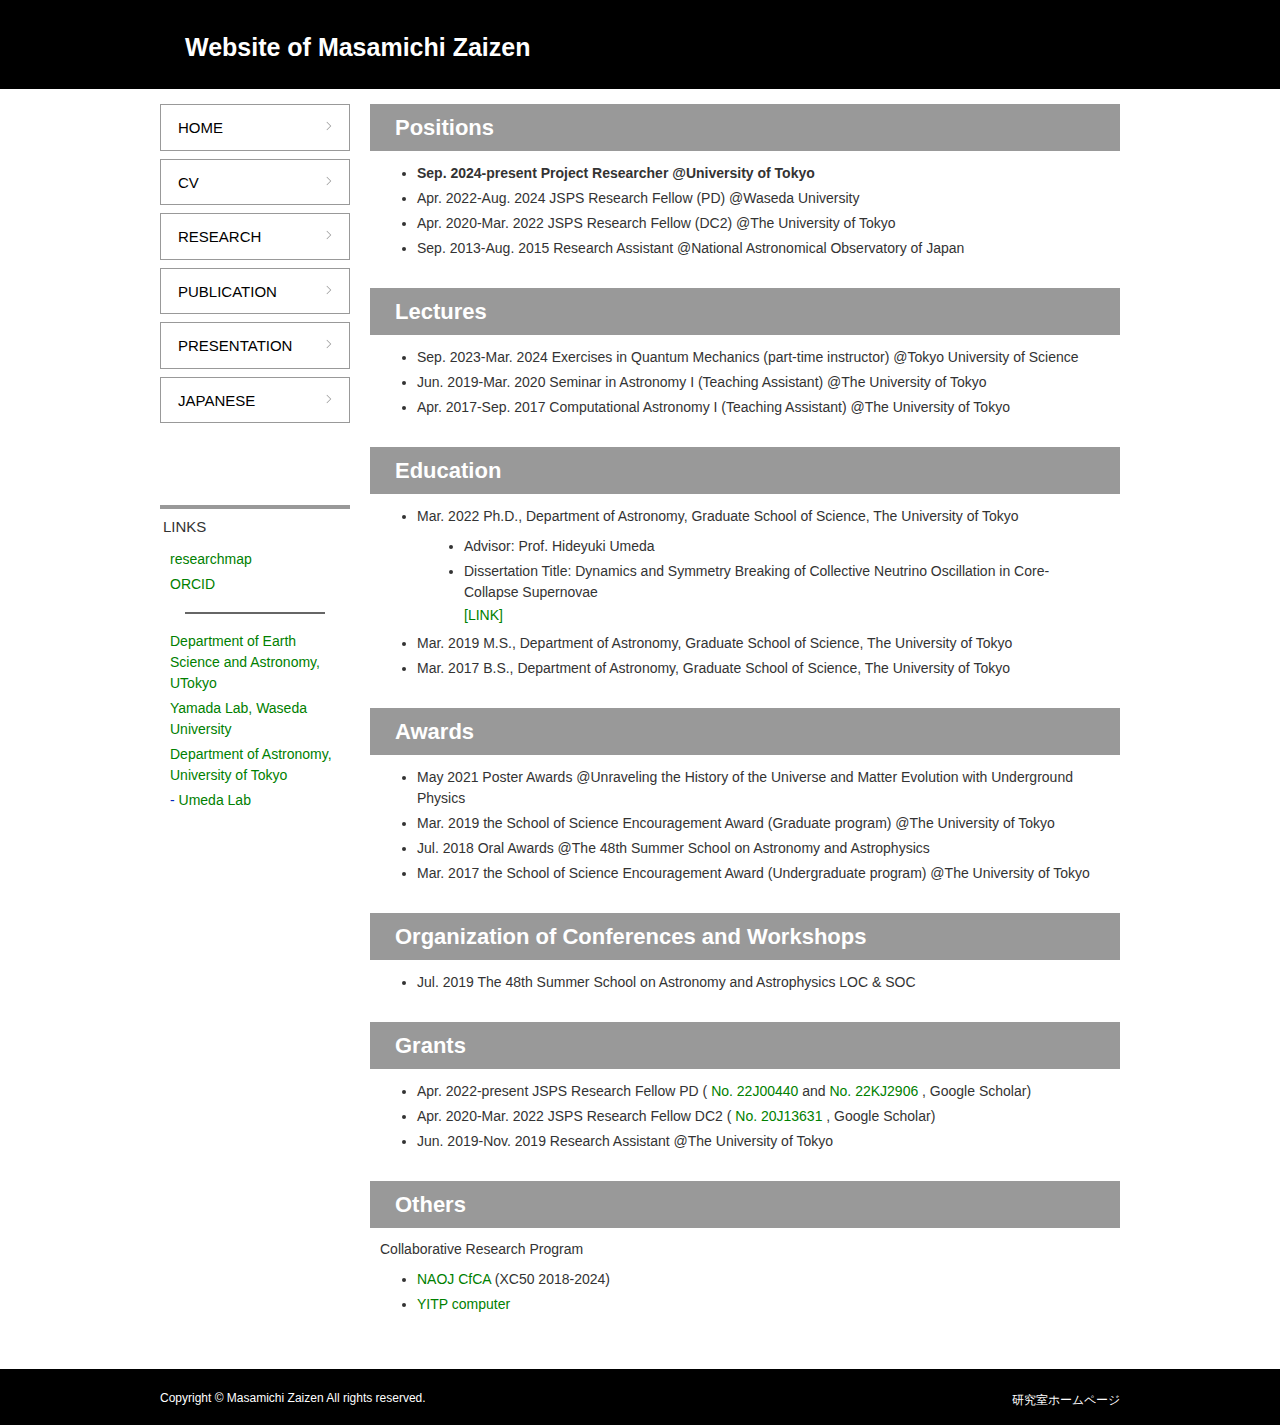
==== cv-e.html @ 2cce5ce3 "Modify some information." ====
<!DOCTYPE HTML>
<html lang="ja">
<head>
<meta charset="utf-8">
<title>CV | Website of Masamichi Zaizen</title>
<!--[if lt IE 9]>
<script src="http://html5shiv.googlecode.com/svn/trunk/html5.js"></script>
<script src="http://ie7-js.googlecode.com/svn/version/2.1(beta4)/IE9.js"></script>
<![endif]-->
<link href="css/style.css" rel="stylesheet" media="all">
</head>
<body>
<div id="container">
  <header id="header">
    <h1>Website of Masamichi Zaizen</h1>
  </header>
  <div id="nav_frame">
    <nav>
      <ul id="nav1">
        <li><a href="index-e.html">HOME</a></li>
        <li><a href="cv-e.html">CV</a></li>
        <li><a href="research-e.html">RESEARCH</a></li>
        <li><a href="publications-e.html">PUBLICATION</a></li>
        <li><a href="presentations-e.html">PRESENTATION</a></li>
        <li><a href="cv.html">JAPANESE</a></li>
      </ul>
    </nav>
    <div id="link">
      <p>LINKS</p>
      <ul id="nav2">
        <li><a href="https://researchmap.jp/mzizn?lang=en">researchmap</a></li>
        <li><a href="https://orcid.org/0000-0001-7305-1683">ORCID</a></li>
        <hr>
        <li><a href="https://ea.c.u-tokyo.ac.jp/home/en/">Department of Earth Science and Astronomy, UTokyo</a></li>
        <li><a href="https://www.heap.phys.waseda.ac.jp/index.php">Yamada Lab, Waseda University</a></li>
        <li><a href="http://www.astron.s.u-tokyo.ac.jp/en/">Department of Astronomy, University of Tokyo</a></li>
        <li>- <a href="http://tron.astron.s.u-tokyo.ac.jp/~umeda/EN/index.html.en">Umeda Lab</a></li>
      </ul>
    </div>
  </div>
  <!--<div id="top"><img src="image/top8.jpg" alt="" width="750" height="300"></div>-->
  <div id="main">
    <div id="about">
      <h2 class="mt0">Positions</h2>
      <ul>
        <li><b>Sep. 2024-present Project Researcher @University of Tokyo</b></li>
        <li>Apr. 2022-Aug. 2024 JSPS Research Fellow (PD) @Waseda University</li>
        <li>Apr. 2020-Mar. 2022 JSPS Research Fellow (DC2) @The University of Tokyo</li>
        <li>Sep. 2013-Aug. 2015 Research Assistant @National Astronomical Observatory of Japan</li>
      </ul>
    </div>


    <div id="about">
      <h2 class="mt0">Lectures</h2>
      <ul>
        <li>Sep. 2023-Mar. 2024 Exercises in Quantum Mechanics (part-time instructor) @Tokyo University of Science</li>
        <li>Jun. 2019-Mar. 2020 Seminar in Astronomy I (Teaching Assistant) @The University of Tokyo</li>
        <li>Apr. 2017-Sep. 2017 Computational Astronomy I (Teaching Assistant) @The University of Tokyo</li>
      </ul>
    </div>


    <div id="about">
      <h2 class="mt0">Education</h2>
      <ul>
        <li>Mar. 2022 Ph.D., Department of Astronomy, Graduate School of Science, The University of Tokyo</li>
        <ul>
          <li>Advisor: Prof. Hideyuki Umeda</li>
          <li>Dissertation Title: Dynamics and Symmetry Breaking of Collective Neutrino Oscillation in Core-Collapse Supernovae</li>
          <a href="https://repository.dl.itc.u-tokyo.ac.jp/records/2008975">[LINK]</a>
        </ul>
        <li>Mar. 2019 M.S., Department of Astronomy, Graduate School of Science, The University of Tokyo</li>
        <li>Mar. 2017 B.S., Department of Astronomy, Graduate School of Science, The University of Tokyo</li>
      </ul>
    </div>


    <div id="about">
      <h2 class="mt0">Awards</h2>
      <ul>
        <li>May 2021 Poster Awards @Unraveling the History of the Universe and Matter Evolution with Underground Physics</li>
        <li>Mar. 2019 the School of Science Encouragement Award (Graduate program) @The University of Tokyo</li>
        <li>Jul. 2018 Oral Awards @The 48th Summer School on Astronomy and Astrophysics</li>
        <li>Mar. 2017 the School of Science Encouragement Award (Undergraduate program) @The University of Tokyo</li>
      </ul>
    </div>


    <div id="about">
      <h2 class="mt0">Organization of Conferences and Workshops</h2>
      <ul>
        <li>Jul. 2019 The 48th Summer School on Astronomy and Astrophysics LOC & SOC</li>
      </ul>
    </div>


    <div id="about">
      <h2 class="mt0">Grants</h2>
      <ul>
        <li>
          Apr. 2022-present JSPS Research Fellow PD (
          <a href="https://scholar.google.co.jp/scholar?hl=ja&as_sdt=0%2C5&as_vis=1&q=22J00440&btnG=">No. 22J00440
          </a>
          and
          <a href="https://scholar.google.co.jp/scholar?hl=ja&as_sdt=0%2C5&as_vis=1&q=22KJ2906&btnG=">No. 22KJ2906
          </a>
          , Google Scholar)
        </li>
        <li>
          Apr. 2020-Mar. 2022 JSPS Research Fellow DC2 (
          <a href="https://scholar.google.co.jp/scholar?hl=ja&as_sdt=0%2C5&as_ylo=2020&as_vis=1&q=20J13631&btnG=">No. 20J13631
          </a>
          , Google Scholar)
        </li>
        <li>Jun. 2019-Nov. 2019 Research Assistant @The University of Tokyo</li>
      </ul>
    </div>


    <div id="about">
      <h2 class="mt0">Others</h2>
      <p>Collaborative Research Program</p>
      <ul>
        <li>
          <a href="https://www.cfca.nao.ac.jp">NAOJ CfCA</a> (XC50 2018-2024)
        </li>
        <li>
          <a href="https://www.yukawa.kyoto-u.ac.jp/contents/kyoudou/computer">YITP computer</a>
        </li>
      </ul>
    </div>


  </div>
</div>
<footer>
  <div id="footer_color">
    <div id="copy">Copyright &copy; Masamichi Zaizen All rights reserved.</div>
    <!--この行は削除できません--><div id="flink"><a href="https://www.cis-trans.jp/">研究室ホームページ</a></div><!--この行は削除できません-->
  </div>
</footer>
</body>
</html>
---- css/style.css ----
@charset "utf-8";

@import "normalize.css";

html {
	overflow-y: scroll;
}

body {
	color: #333;
	font-size: 14px;
	font-family: "ヒラギノ角ゴ ProN W3", "Hiragino Kaku Gothic ProN", "メイリオ", Meiryo, sans-serif;
	line-height: 1.5;
	text-align: center;
	background-image: url(../image/back1h.png);
	background-repeat: repeat-x;
}


#container {
	width: 960px;
	margin: auto;
	text-align: center;
	overflow: hidden;
}

a:link {
	text-decoration: none;
	color: green;
}

a:visited {
	color: green;
}

a:active {
	color: #eee;
}

a:hover {
	text-decoration: underline;
	color: black;
}


/* header */

header {
	width: 960px;
	height: 89px;
	margin: 0 auto 15px;
	display: flex;
	flex-direction: column; 
	justify-content: center;
}

header h1 {
	padding: 5px 5px 0px 25px;
	margin: 0;
	font-size: 25px;
	color: #FFFFFF;
	font-weight: bold;
	text-align: left;
	line-height: 1.2;
}


/* nav */

#nav_frame {
	width: 190px;
	height: auto;
	margin: 0 18px 15px 0;
	padding: 0px;
	float: left;
	clear: left;
}

nav {
	width: 190px;
	margin: 0 0 70px;
	padding: 0;
}

ul#nav1 {
	list-style-type: none;
	margin: 0;
	padding: 0;
	font-size: 15px;
}

ul#nav1 li {
	width: auto;
	height: auto;
	margin: 0 0 8px;
	padding: 0;
	text-align: left;
	display: block;
	list-style: none;
	position: relative;
}

ul#nav1 a:link, ul#nav1 a:visited {
	width: 154px;
	height: auto;
	padding: 12px 17px 10px;
	text-decoration: none;
	display: block;
	list-style: none;
	color: #000;
	border: 1px solid #999;
	background-color: #FFF;
}

ul#nav1 a:active, ul#nav1 a:hover {
	color: #fff;
	border: 1px solid #999;
	background-color: #999;
}

ul#nav1 li a:before {
    display: block;
    content: "";
    position: absolute;
    -webkit-transform: rotate(45deg);
    transform: rotate(45deg);
    top: 50%;
	right: 20px;
    width: 6px;
    height: 6px;
    margin-top: -4px;
    background: #999;
}

ul#nav1 li a:after {
    display: block;
    content: "";
    position: absolute;
    -webkit-transform: rotate(45deg);
    transform: rotate(45deg);
    top: 50%;
    right: 21px;
    width: 6px;
    height: 6px;
    margin-top: -4px;
    background: #FFF;
}

ul#nav1 li a:hover:before {
    background: #fff;
}

ul#nav1 li a:hover:after {
    background: #999;
}

#link {
	width: 190px;
	margin: 0 0 50px;
	padding: 12px 0 30px;
	text-align: left;
}

#link p {
	margin: 0;
	padding: 7px 3px 0;
	text-indent: 0;
	border-top: 4px solid #999;
	font-size: 15px;
}

ul#nav2 {
	list-style: none;
	margin : 8px 10px;
	padding : 0;
}

ul#nav2 li {
	margin: 0;
	padding: 2px 0 2px;
	background-image: none;
	list-style: none;
	color: #0129BC;
	list-style-image: none;
}


/* page-link */

#page-link{
  display: flex;
  justify-content: left;
  padding: 2px;
}

#page-link li{
  list-style: none;
}

#page-link li a{
  color: #333;
  padding:0 10px;
  text-decoration: none;
}

#page-link li a::before{
  content:'▼';
  font-size:0.8rem;
  padding:0 10px 0 0;
  color: #ccc;
}


/* footer */

footer {
	width: auto;
	height: 56px;
	margin: 0 auto;
	padding: 0 auto;
	font-size: 12px;
	color: #FFF;
	clear: both;
	background-image: url(../image/back1f.png);
	background-repeat: repeat-x;
}

#footer_color {
	width: 960px;
	height: 56px;
	margin: 0 auto;
}

#copy {
	width: auto;
	height: auto;
	margin: 20px 0 0;
	padding: 0;
	float: left;
}

#flink {
	width: auto;
	height: auto;
	margin: 20px 0 0;
	padding: 0;
	font-size: 14px;
	float: right;
}

#flink a {
	color: #FFFFFF;
	font-size: 12px;
}


/* top */

#top {
	width: 750px;
	margin: 0 0 15px;
	float: right;
}

#news {
	width: 750px;
	height: auto;
	margin: 0;
	padding: 0 0 10px;
}

#news ul {
	width: auto;
	height: 160px;
	margin: 0;
	padding: 10px 10px 20px 35px;
	overflow: auto;
}

#news ul li {
	padding: 2px 0 13px;
}

#about {
	width: 750px;
	height: auto;
	margin: 0 0 20px;
	padding: 0 0 2px;
}

#about p {
	margin: 5px 10px;
	padding: 0;
	text-indent: 0;
	line-height: 1.7;
}


/* main */

#main {
	width: 750px;
	text-align: left;
	margin: 0;
	padding: 0 0 25px;
	float: right;
	clear: right;
	overflow: hidden;
}

#main  h1 {
	width: 725px;
	height: 24px;
	margin: 0 0 15px;
	padding: 24px 0 20px 25px;
	color: #FFF;
	line-height: 24px;
	font-size: 24px;
	font-weight: bold;
	background-color: #000;
}

h2 {
	width: 740px;
	height: 27px;
	font-size: 22px;
	font-weight: bold;
	margin: 30px auto 10px;
	padding: 13px 5px 7px 25px;
	line-height: 22px;
	color: #FFF;
	/* border-top: 5px solid #999;
	border-bottom: 5px solid #999;*/
	background-color: #999;
	clear: both;
}

h3 {
	margin: 15px 5px 5px 0px;
	padding: 0;
	font-weight: normal;
	font-size: 20px;
	clear: both;
}

h3.top {
	margin: 0 10px;
	font-size: 21px;
	color: #666;
}

h4 {
	padding: 0;
	font-size: 18px;
	margin: 15px 5px 5px 13px;
	font-weight: normal;
	clear: both;
}

h5 {
	padding: 0;
	font-size: 16px;
	margin: 15px 5px 5px 18px;
	font-weight: normal;
	clear: both;
}

p {
	margin: 5px 15px 5px 20px;
	padding: 0;
	text-indent: 0.7em;
}

p.noindent {
	text-indent: 0;
}


/* list */

ul {
	margin: 5px 15px 5px 47px;
	padding: 0;
}

ul li {
	list-style: none;
	padding: 2px 0;
	list-style-type: disc
}

li ul {
	margin: 5px 0 0 15px;
}

ol {
	margin: 5px 15px 5px 30px;
	padding: 0;
	list-style-type: decimal;
}

ol li {
	margin: 0;
	padding: 2px 0;
}

li ol {
	margin: 5px 0 0 10px;
}


/* table */

table, tr, th {
	border: none;
	width: auto;
	font-weight: normal;
	padding: 5px;
}

/*
table {
	padding: 0;
	margin: 10px 10px 10px 30px;
}

table th {
	border: 1px solid #CCC;
	padding: 5px;
	font-weight: normal;
	text-align: center;
	background-color: #F2F2F2;
}

table td {
	border: 1px solid #CCC;
	padding: 5px;
}

table.noborder {
	padding: 0;
	margin: 10px 10px 10px 30px;
}

table.noborder th {
	padding: 5px;
	font-weight: normal;
	text-align: center;
	background-color: #F2F2F2;
	border: none;
}

table.noborder td {
	padding: 5px;
	border: none;
}

table.center {
	margin: 10px auto;
	text-align: left;
}

table.member {
	width: 700px;
}
*/

/* figure */

figure {
	margin: 10px 20px;
}

figure.center {
	margin: 10px auto;
}

figure.fr {
	float: right;
	margin: 0 15px 5px 10px;
}

figure.fl {
	float: left;
	margin: 0 10px 5px 25px;
}

figure img {
	margin: 5px;
}

figcaption {
	font-size: 0.85em;
	line-height: 1.1;
	padding: 0 5px;
}


/* utility */

.mb0 {
	margin-bottom: 0;
}

.mb05 {
	margin-bottom: 5px;
}

.mb10 {
	margin-bottom: 10px;
}

.mb15 {
	margin-bottom: 15px;
}

.mb20 {
	margin-bottom: 20px;
}

.mb25 {
	margin-bottom: 25px;
}

.mb30 {
	margin-bottom: 30px;
}

.mt0 {
	margin-top: 0;
}

.mt05 {
	margin-top: 5px;
}

.mt10 {
	margin-top: 10px;
}

.mt15 {
	margin-top: 15px;
}

.mt20 {
	margin-top: 20px;
}

.mt25 {
	margin-top: 25px;
}

.mt30 {
	margin-top: 30px;
}

.clear {
	clear: both;
}

.center {
	text-align: center;
	text-indent: 0;
}

.right {
	text-align: right;
}

.left {
	text-align: left;
}

.small {
	font-size: 0.85em;
}

.pnum {
	clear: both;
	float: left;
	font-size: 10pt;
	width: 25px;
}

.ptitle {
	font-weight: bold;
	margin-top: 5pt;
	margin-left: 2pt;
	font-size: 11pt;
	width: 720px;
	color: black;
}

.pinfo {
	margin-left: 10pt;
	font-size: 9pt;
	width: 720px;
}

.col-1 {
    display: inline-block;
    width: auto;
    /* border: solid 1px; */
}
.col-2 {
    display: inline-block;
    width: auto;
    /* border: solid 1px; */
}

hr {
	border: 1px solid #666666;
	margin: 15px 15px;
	clear: both;
}

blockquote {
	margin: 5px 10px 5px 10px;
}

blockquote p {
	text-indent: 0;
}
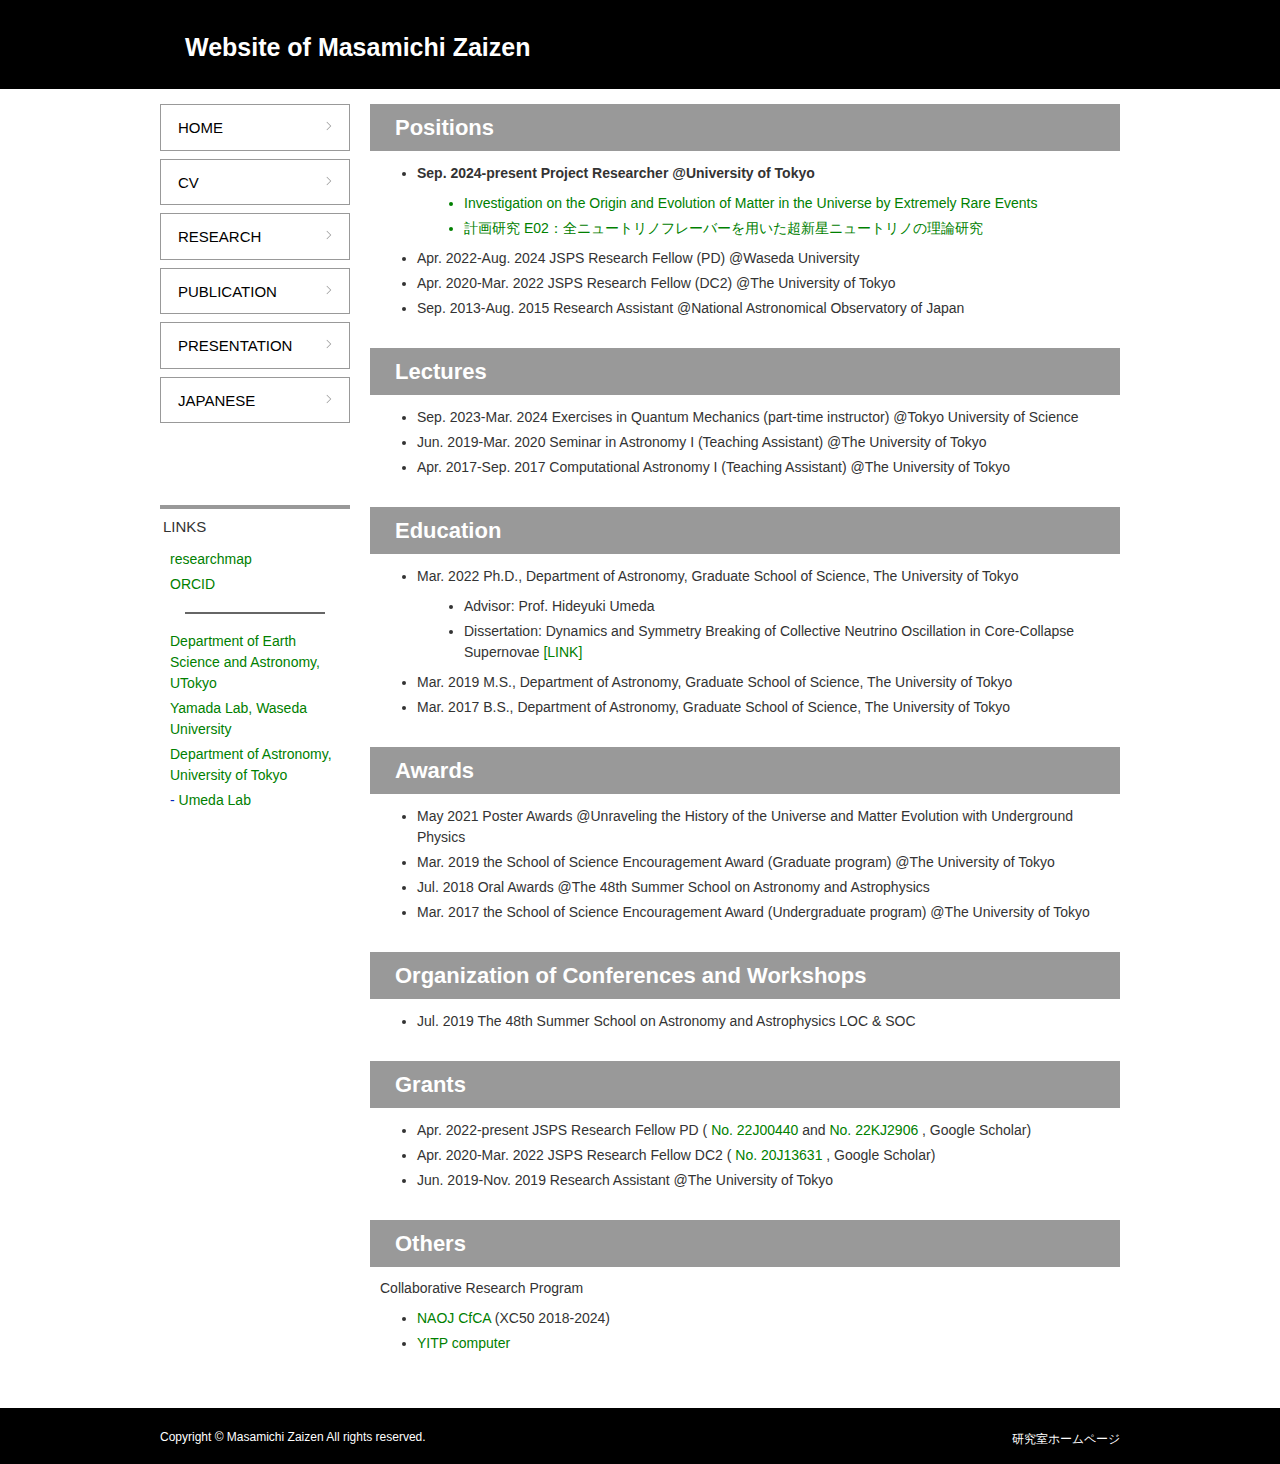
==== commit 80612d93: "Add employer info." ====
--- a/cv-e.html
+++ b/cv-e.html
@@ -44,6 +44,12 @@
       <h2 class="mt0">Positions</h2>
       <ul>
         <li><b>Sep. 2024-present Project Researcher @University of Tokyo</b></li>
+        <ul>
+          <a href="https://www.lowbg.org/ugrp/index.html">
+            <li>Investigation on the Origin and Evolution of Matter in the Universe by Extremely Rare Events</li></a>
+          <a href="https://www.lowbg.org/ugrp/plan-e02.html">
+            <li>計画研究 E02：全ニュートリノフレーバーを用いた超新星ニュートリノの理論研究</li></a>
+        </ul>
         <li>Apr. 2022-Aug. 2024 JSPS Research Fellow (PD) @Waseda University</li>
         <li>Apr. 2020-Mar. 2022 JSPS Research Fellow (DC2) @The University of Tokyo</li>
         <li>Sep. 2013-Aug. 2015 Research Assistant @National Astronomical Observatory of Japan</li>
@@ -67,8 +73,9 @@
         <li>Mar. 2022 Ph.D., Department of Astronomy, Graduate School of Science, The University of Tokyo</li>
         <ul>
           <li>Advisor: Prof. Hideyuki Umeda</li>
-          <li>Dissertation Title: Dynamics and Symmetry Breaking of Collective Neutrino Oscillation in Core-Collapse Supernovae</li>
-          <a href="https://repository.dl.itc.u-tokyo.ac.jp/records/2008975">[LINK]</a>
+          <li>Dissertation: Dynamics and Symmetry Breaking of Collective Neutrino Oscillation in Core-Collapse Supernovae
+            <a href="https://repository.dl.itc.u-tokyo.ac.jp/records/2008975">[LINK]</a>
+          </li>
         </ul>
         <li>Mar. 2019 M.S., Department of Astronomy, Graduate School of Science, The University of Tokyo</li>
         <li>Mar. 2017 B.S., Department of Astronomy, Graduate School of Science, The University of Tokyo</li>
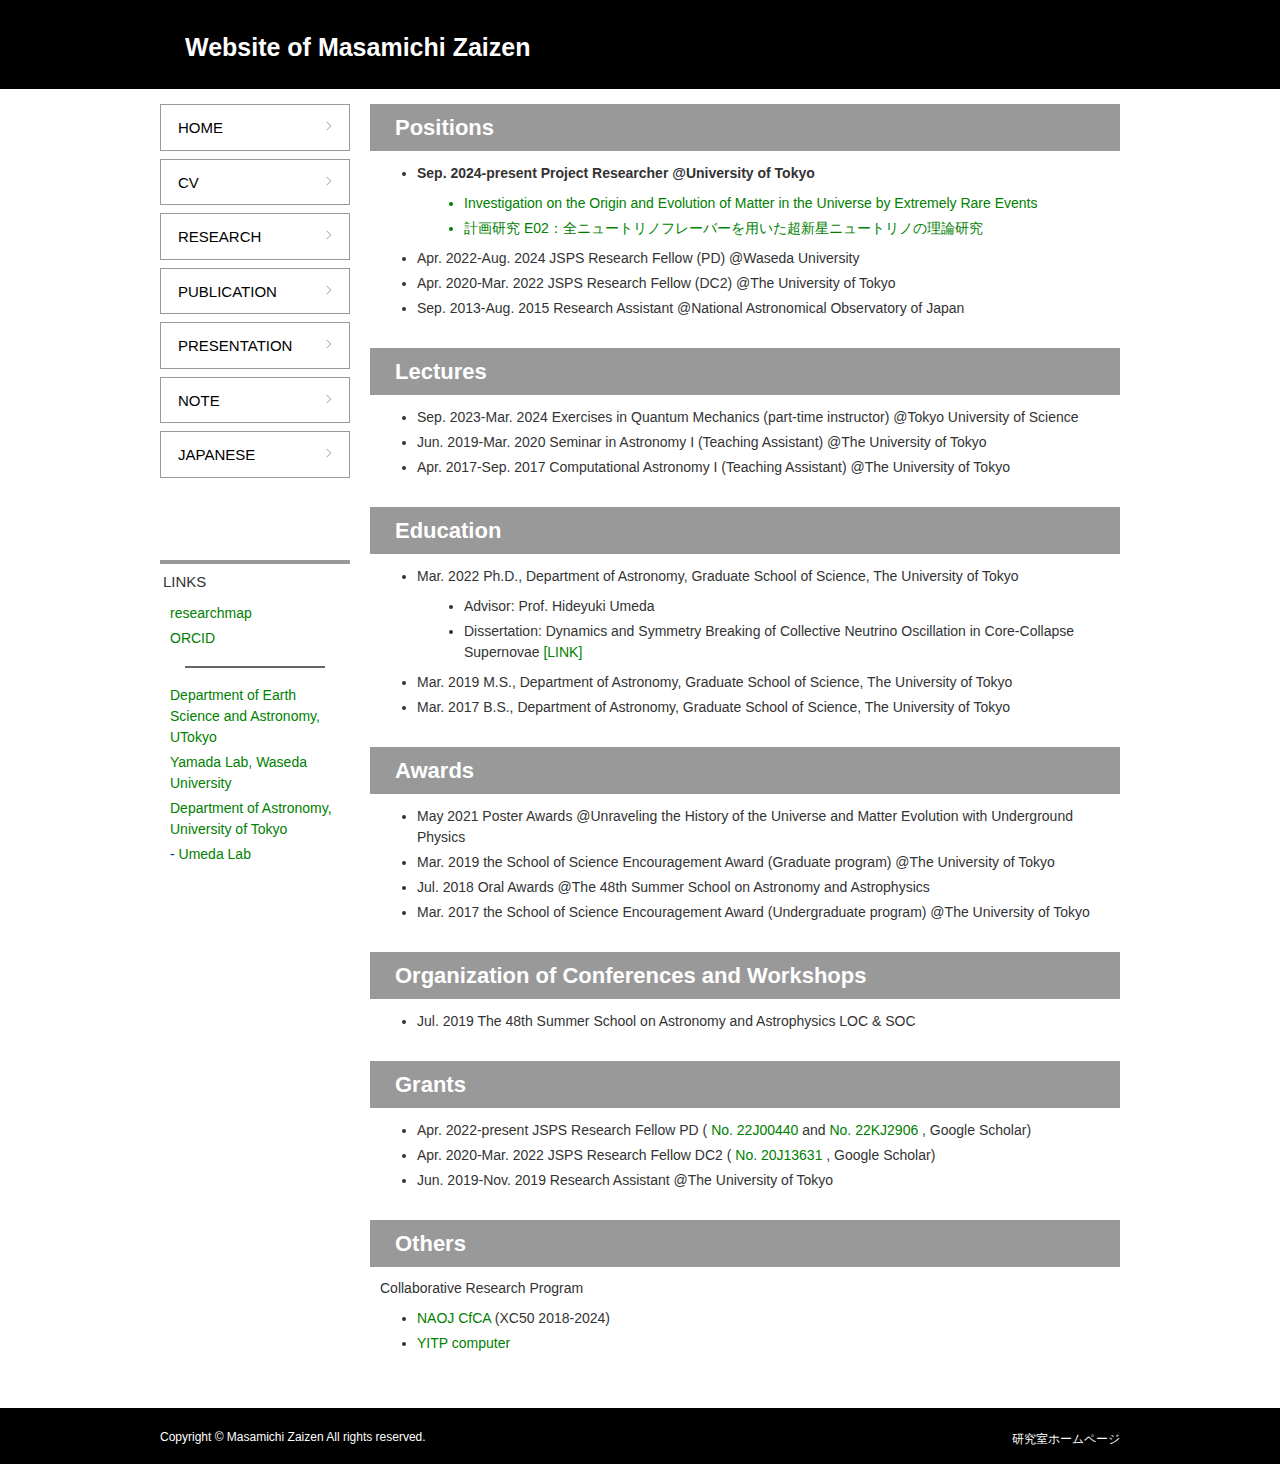
==== commit 0f7e8bd4: "Add note page." ====
--- a/cv-e.html
+++ b/cv-e.html
@@ -22,6 +22,7 @@
         <li><a href="research-e.html">RESEARCH</a></li>
         <li><a href="publications-e.html">PUBLICATION</a></li>
         <li><a href="presentations-e.html">PRESENTATION</a></li>
+        <li><a href="note-e.html">NOTE</a></li>
         <li><a href="cv.html">JAPANESE</a></li>
       </ul>
     </nav>
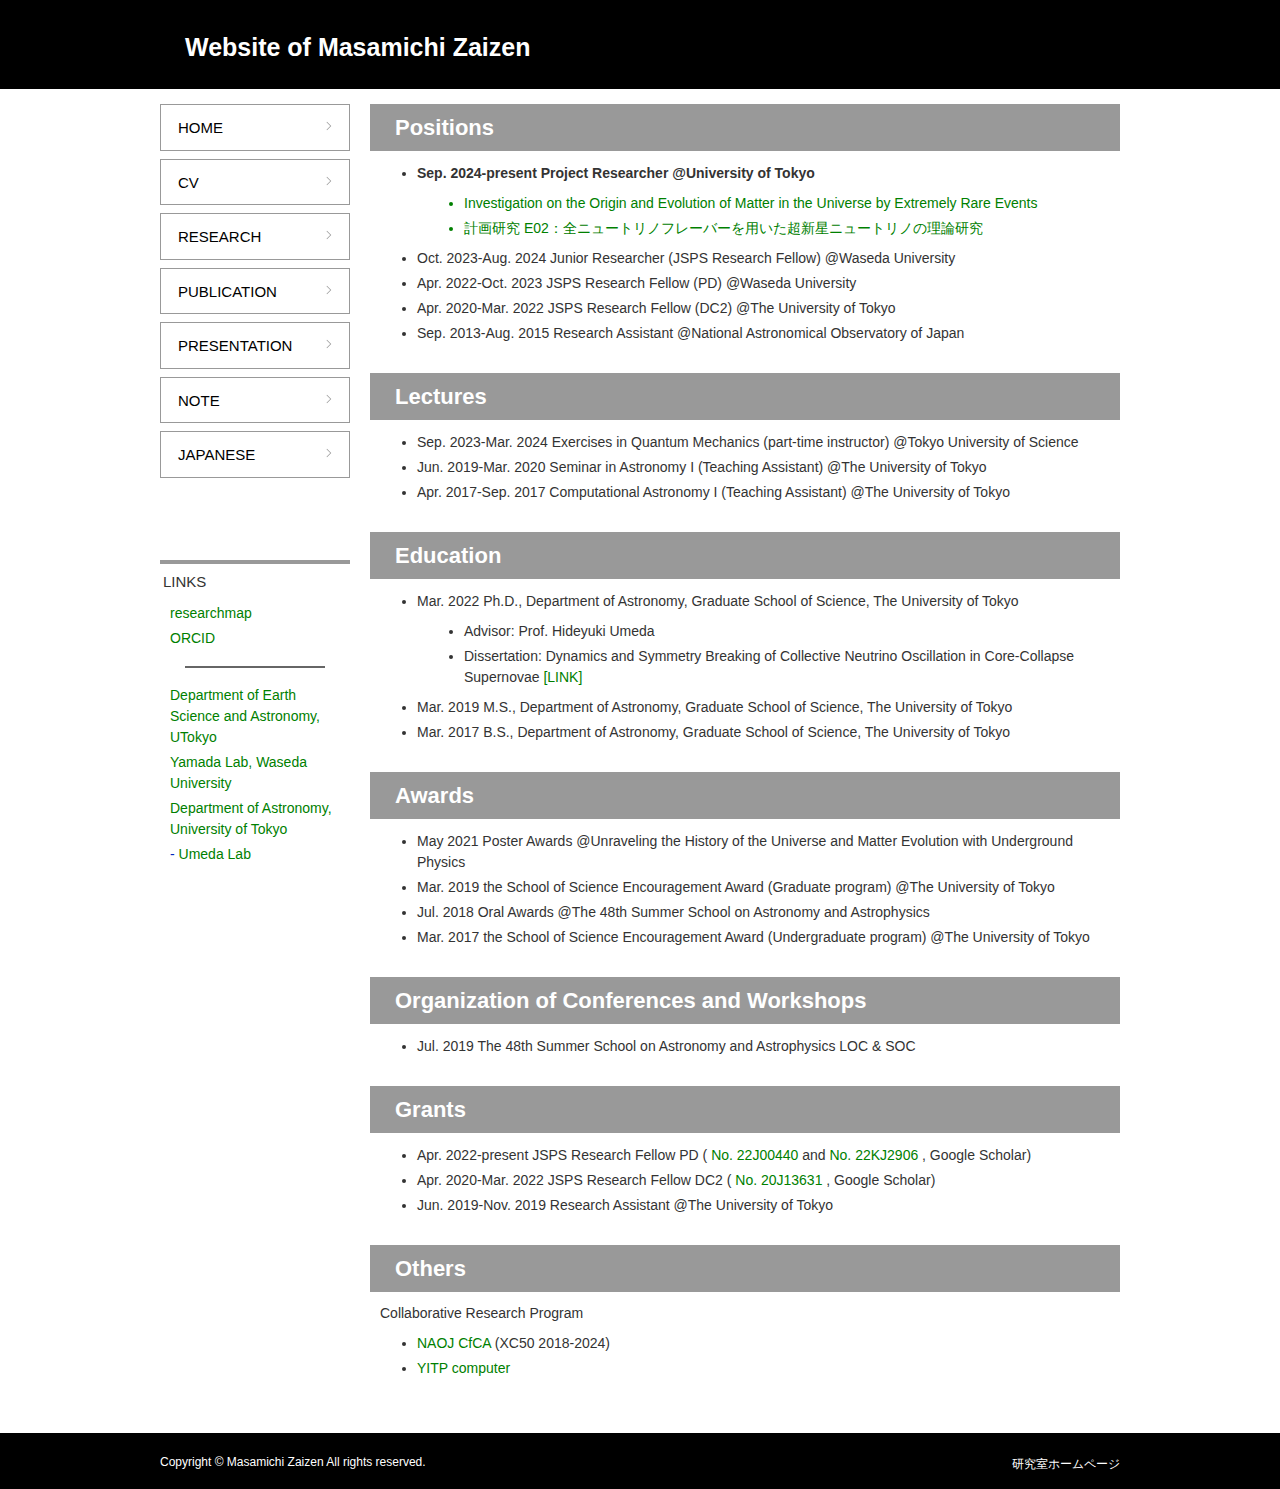
==== commit 976b4dcc: "Add paper info." ====
--- a/cv-e.html
+++ b/cv-e.html
@@ -51,7 +51,8 @@
           <a href="https://www.lowbg.org/ugrp/plan-e02.html">
             <li>計画研究 E02：全ニュートリノフレーバーを用いた超新星ニュートリノの理論研究</li></a>
         </ul>
-        <li>Apr. 2022-Aug. 2024 JSPS Research Fellow (PD) @Waseda University</li>
+        <li>Oct. 2023-Aug. 2024 Junior Researcher (JSPS Research Fellow) @Waseda University</li>
+        <li>Apr. 2022-Oct. 2023 JSPS Research Fellow (PD) @Waseda University</li>
         <li>Apr. 2020-Mar. 2022 JSPS Research Fellow (DC2) @The University of Tokyo</li>
         <li>Sep. 2013-Aug. 2015 Research Assistant @National Astronomical Observatory of Japan</li>
       </ul>
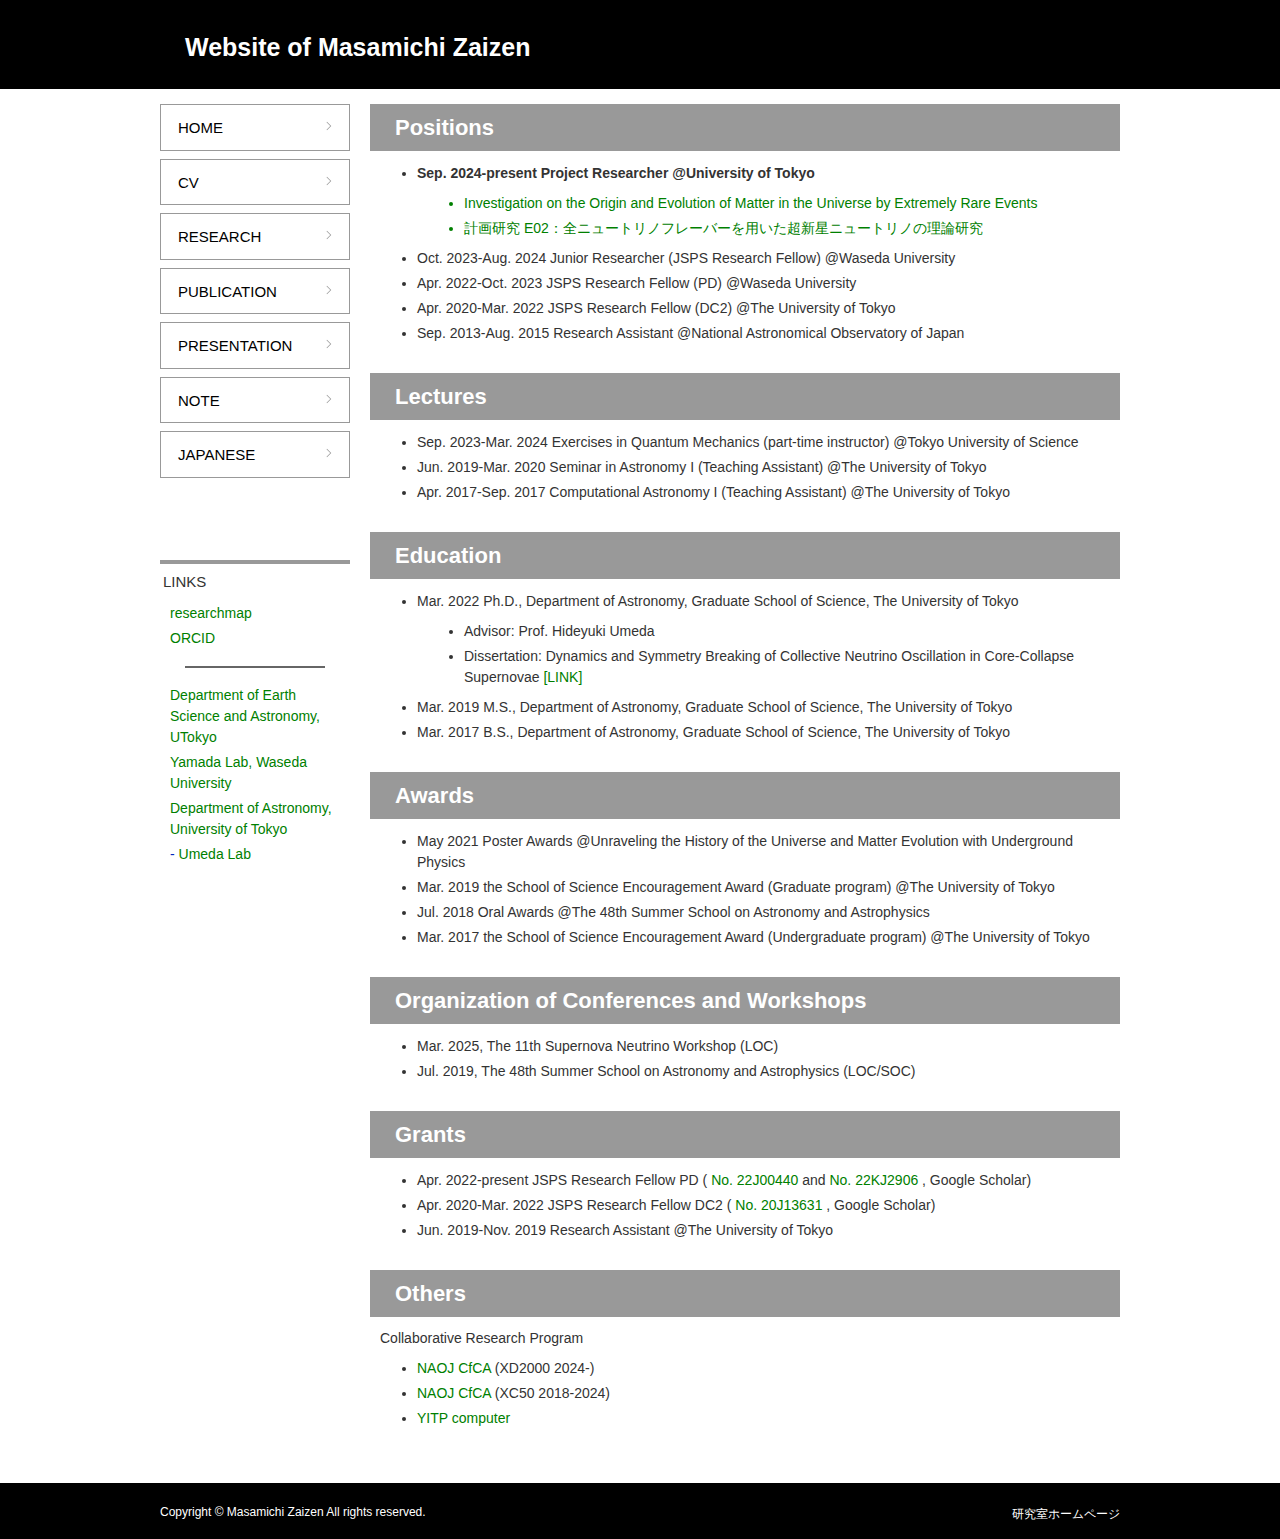
==== commit 0315f071: "Add workshop info." ====
--- a/cv-e.html
+++ b/cv-e.html
@@ -99,7 +99,8 @@
     <div id="about">
       <h2 class="mt0">Organization of Conferences and Workshops</h2>
       <ul>
-        <li>Jul. 2019 The 48th Summer School on Astronomy and Astrophysics LOC & SOC</li>
+        <li>Mar. 2025, The 11th Supernova Neutrino Workshop (LOC)</li>
+        <li>Jul. 2019, The 48th Summer School on Astronomy and Astrophysics (LOC/SOC)</li>
       </ul>
     </div>
 
@@ -132,6 +133,9 @@
       <p>Collaborative Research Program</p>
       <ul>
         <li>
+          <a href="https://www.cfca.nao.ac.jp">NAOJ CfCA</a> (XD2000 2024-)
+        </li>
+        <li>
           <a href="https://www.cfca.nao.ac.jp">NAOJ CfCA</a> (XC50 2018-2024)
         </li>
         <li>
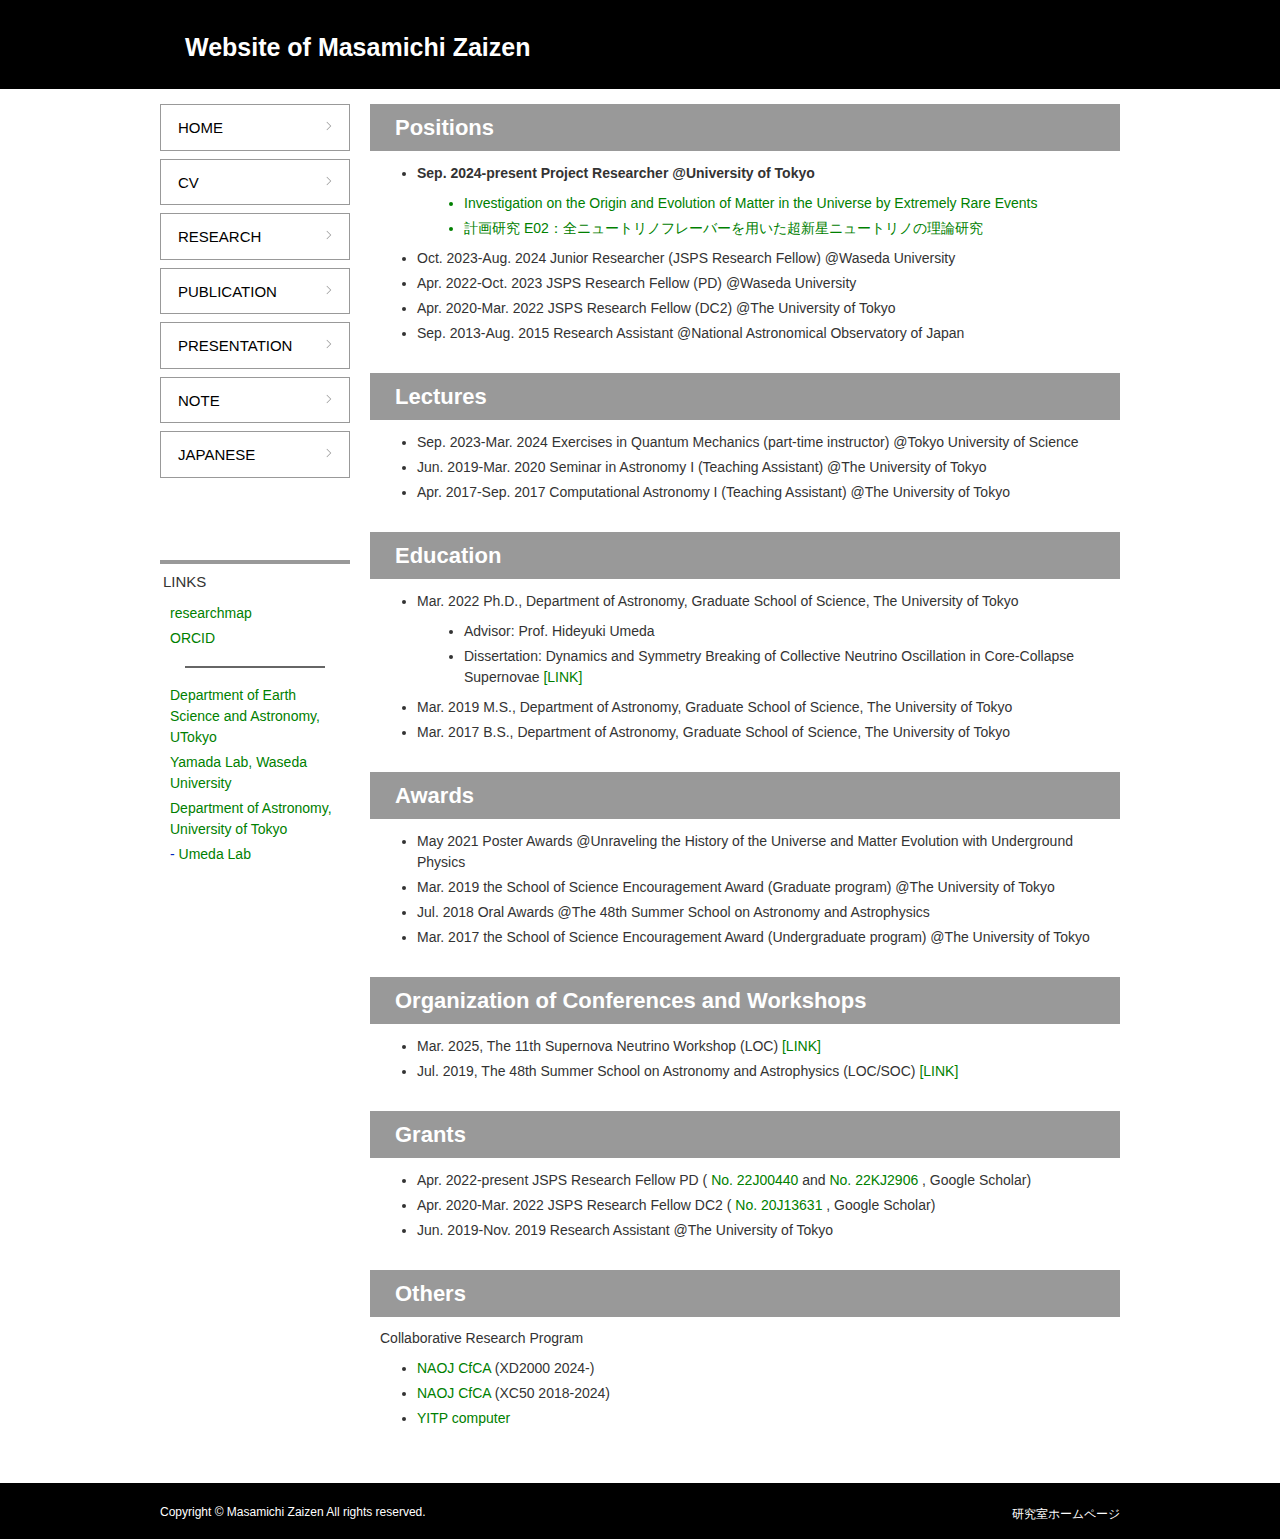
==== commit ad31d465: "Add a paper info." ====
--- a/cv-e.html
+++ b/cv-e.html
@@ -99,8 +99,12 @@
     <div id="about">
       <h2 class="mt0">Organization of Conferences and Workshops</h2>
       <ul>
-        <li>Mar. 2025, The 11th Supernova Neutrino Workshop (LOC)</li>
-        <li>Jul. 2019, The 48th Summer School on Astronomy and Astrophysics (LOC/SOC)</li>
+        <li>Mar. 2025, The 11th Supernova Neutrino Workshop (LOC)
+            <a href="https://www.lowbg.org/ugrp/ws/sn2025/index.html">[LINK]</a>
+        </li>
+        <li>Jul. 2019, The 48th Summer School on Astronomy and Astrophysics (LOC/SOC)
+            <a href="http://www.astro-wakate.org/ss2019/web/venue.html">[LINK]</a>
+        </li>
       </ul>
     </div>
 
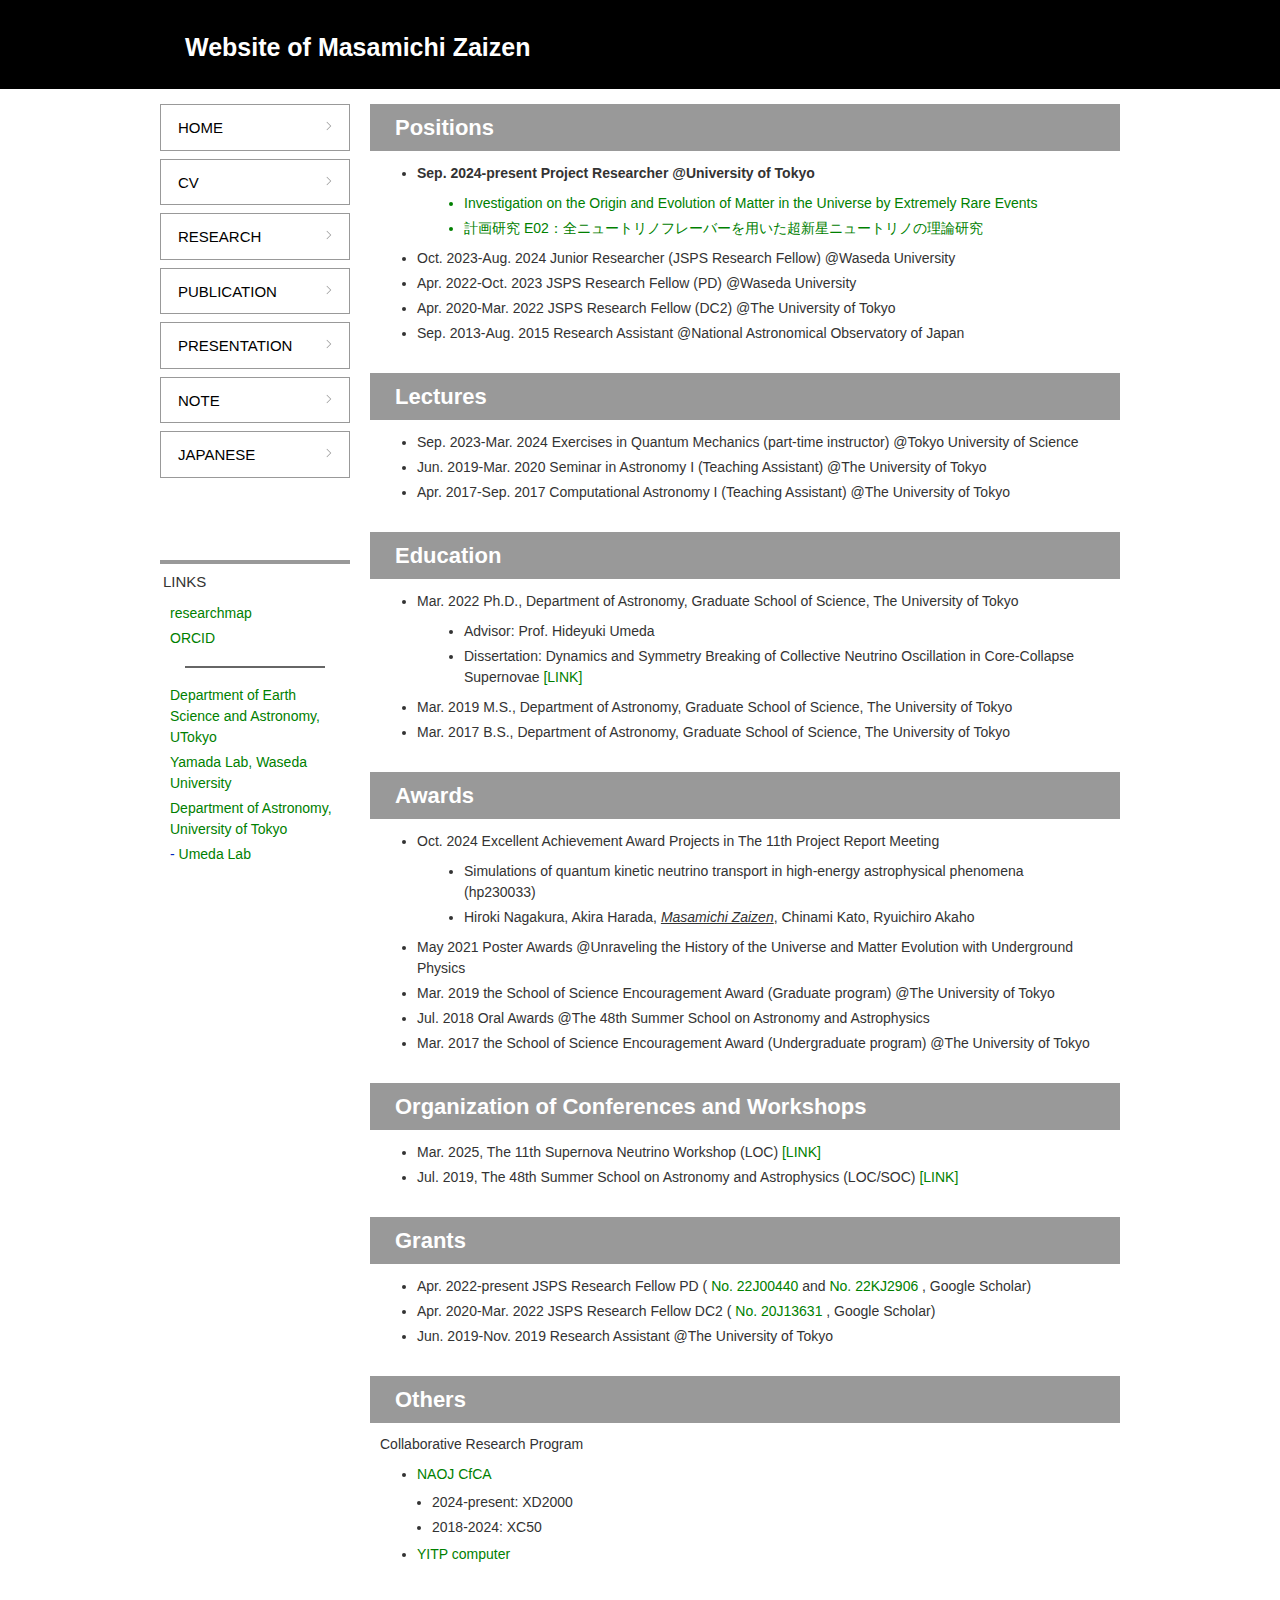
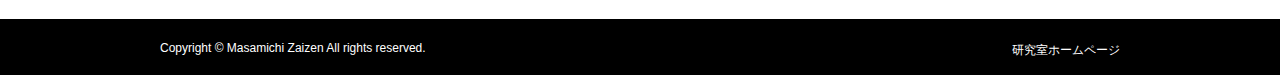
==== commit be99af9d: "Add papers." ====
--- a/cv-e.html
+++ b/cv-e.html
@@ -88,6 +88,19 @@
     <div id="about">
       <h2 class="mt0">Awards</h2>
       <ul>
+        <li>Oct. 2024 Excellent Achievement Award Projects in The 11th Project Report Meeting
+        </li>
+        <ul>
+          <!-- <li>
+            一般財団法人高度情報科学技術研究機構(RIST)
+          </li> -->
+          <li>
+            Simulations of quantum kinetic neutrino transport in high-energy astrophysical phenomena  (hp230033)
+          </li>
+          <li>
+            Hiroki Nagakura, Akira Harada, <em><u>Masamichi Zaizen</u></em>, Chinami Kato, Ryuichiro Akaho
+          </li>
+        </ul>
         <li>May 2021 Poster Awards @Unraveling the History of the Universe and Matter Evolution with Underground Physics</li>
         <li>Mar. 2019 the School of Science Encouragement Award (Graduate program) @The University of Tokyo</li>
         <li>Jul. 2018 Oral Awards @The 48th Summer School on Astronomy and Astrophysics</li>
@@ -137,10 +150,11 @@
       <p>Collaborative Research Program</p>
       <ul>
         <li>
-          <a href="https://www.cfca.nao.ac.jp">NAOJ CfCA</a> (XD2000 2024-)
-        </li>
-        <li>
-          <a href="https://www.cfca.nao.ac.jp">NAOJ CfCA</a> (XC50 2018-2024)
+          <a href="https://www.cfca.nao.ac.jp">NAOJ CfCA</a>
+          <ul>
+            <li>2024-present: XD2000</li>
+            <li>2018-2024: XC50</li>
+          </ul>
         </li>
         <li>
           <a href="https://www.yukawa.kyoto-u.ac.jp/contents/kyoudou/computer">YITP computer</a>
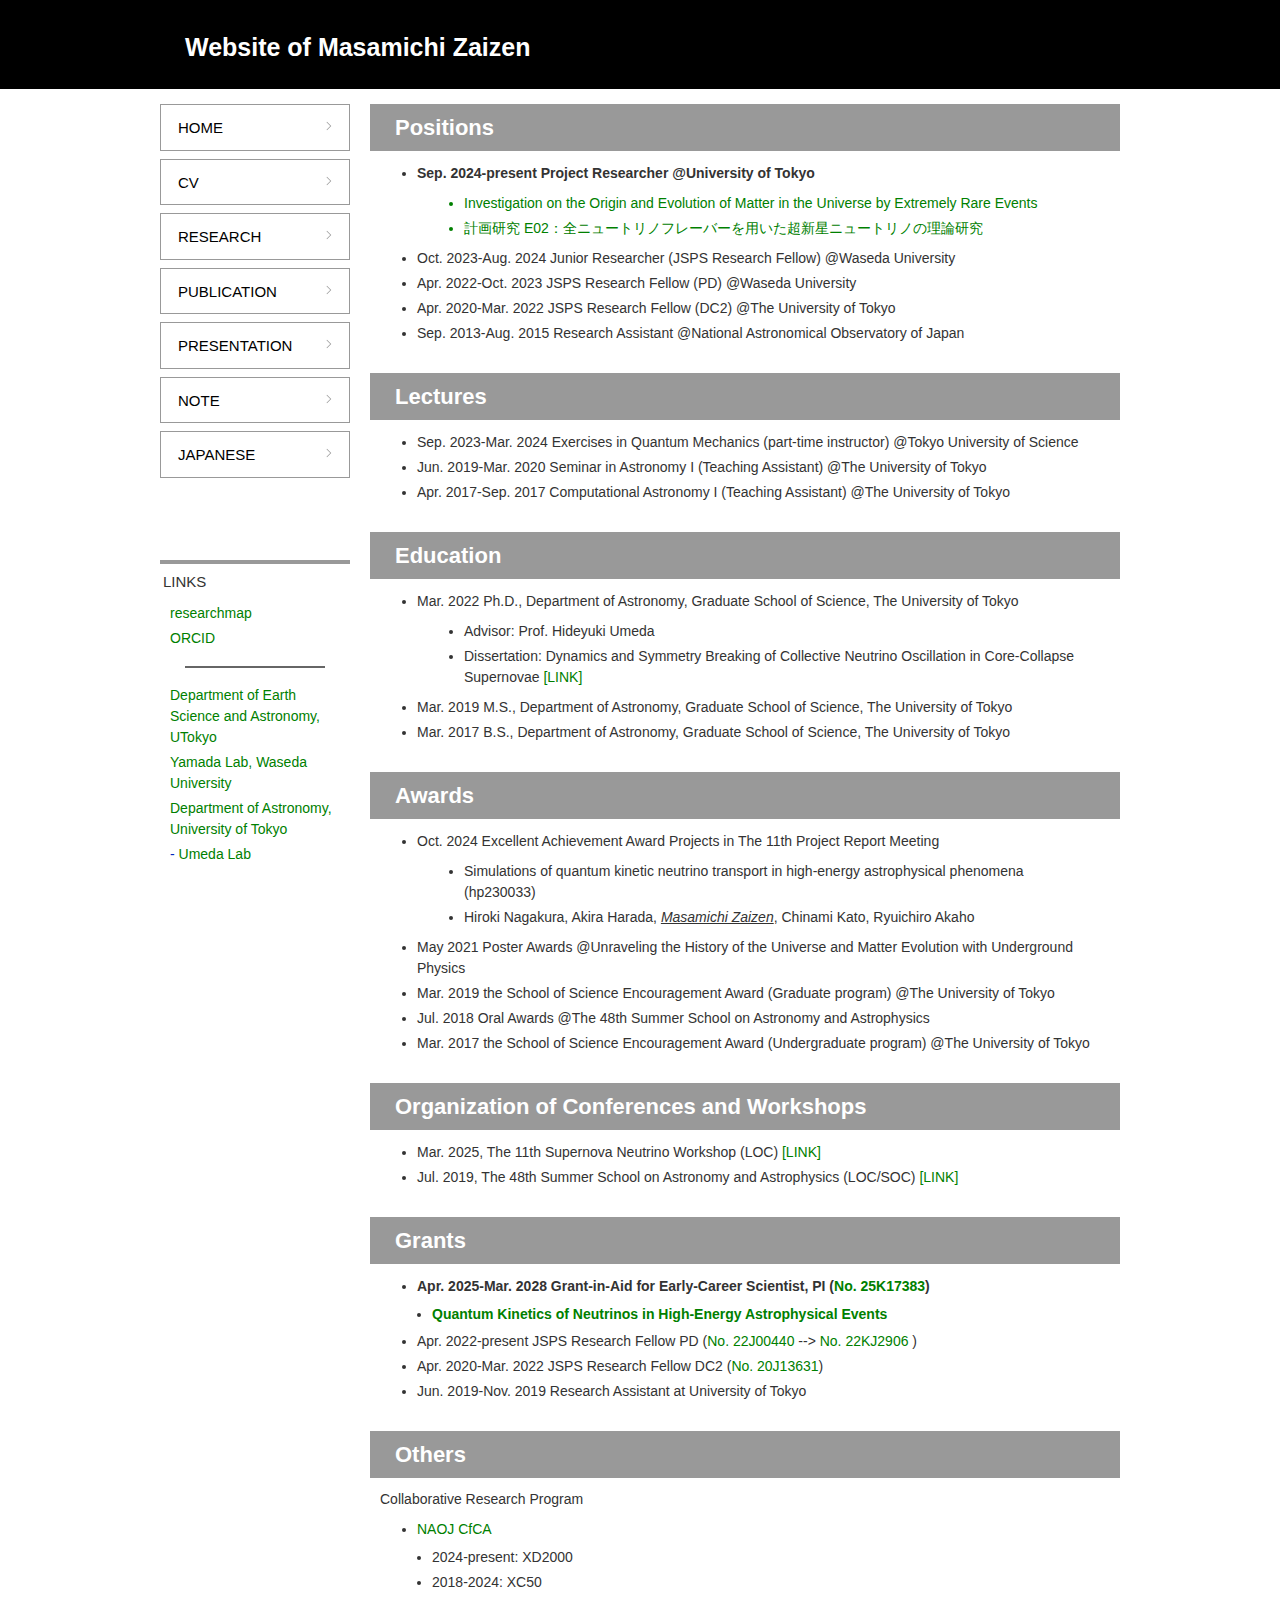
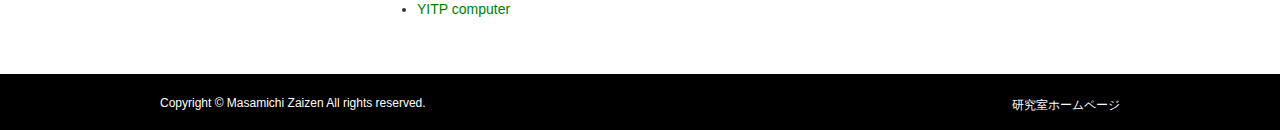
==== commit 51f6d8fc: "Add budget info" ====
--- a/cv-e.html
+++ b/cv-e.html
@@ -125,22 +125,29 @@
     <div id="about">
       <h2 class="mt0">Grants</h2>
       <ul>
+        <li><b>
+          Apr. 2025-Mar. 2028 Grant-in-Aid for Early-Career Scientist, PI
+          (<a href="">No. 25K17383</a>)
+          <ul>
+            <li>
+              <a href="">Quantum Kinetics of Neutrinos in High-Energy Astrophysical Events</a>
+            </li>
+          </ul></b>
+        </li>
+
         <li>
-          Apr. 2022-present JSPS Research Fellow PD (
-          <a href="https://scholar.google.co.jp/scholar?hl=ja&as_sdt=0%2C5&as_vis=1&q=22J00440&btnG=">No. 22J00440
+          Apr. 2022-present JSPS Research Fellow PD
+          (<a href="https://scholar.google.co.jp/scholar?hl=ja&as_sdt=0%2C5&as_vis=1&q=22J00440&btnG=">No. 22J00440
           </a>
-          and
+          -->
           <a href="https://scholar.google.co.jp/scholar?hl=ja&as_sdt=0%2C5&as_vis=1&q=22KJ2906&btnG=">No. 22KJ2906
-          </a>
-          , Google Scholar)
+          </a>)
         </li>
         <li>
-          Apr. 2020-Mar. 2022 JSPS Research Fellow DC2 (
-          <a href="https://scholar.google.co.jp/scholar?hl=ja&as_sdt=0%2C5&as_ylo=2020&as_vis=1&q=20J13631&btnG=">No. 20J13631
-          </a>
-          , Google Scholar)
+          Apr. 2020-Mar. 2022 JSPS Research Fellow DC2
+          (<a href="https://scholar.google.co.jp/scholar?hl=ja&as_sdt=0%2C5&as_ylo=2020&as_vis=1&q=20J13631&btnG=">No. 20J13631</a>)
         </li>
-        <li>Jun. 2019-Nov. 2019 Research Assistant @The University of Tokyo</li>
+        <li>Jun. 2019-Nov. 2019 Research Assistant at University of Tokyo</li>
       </ul>
     </div>
 
